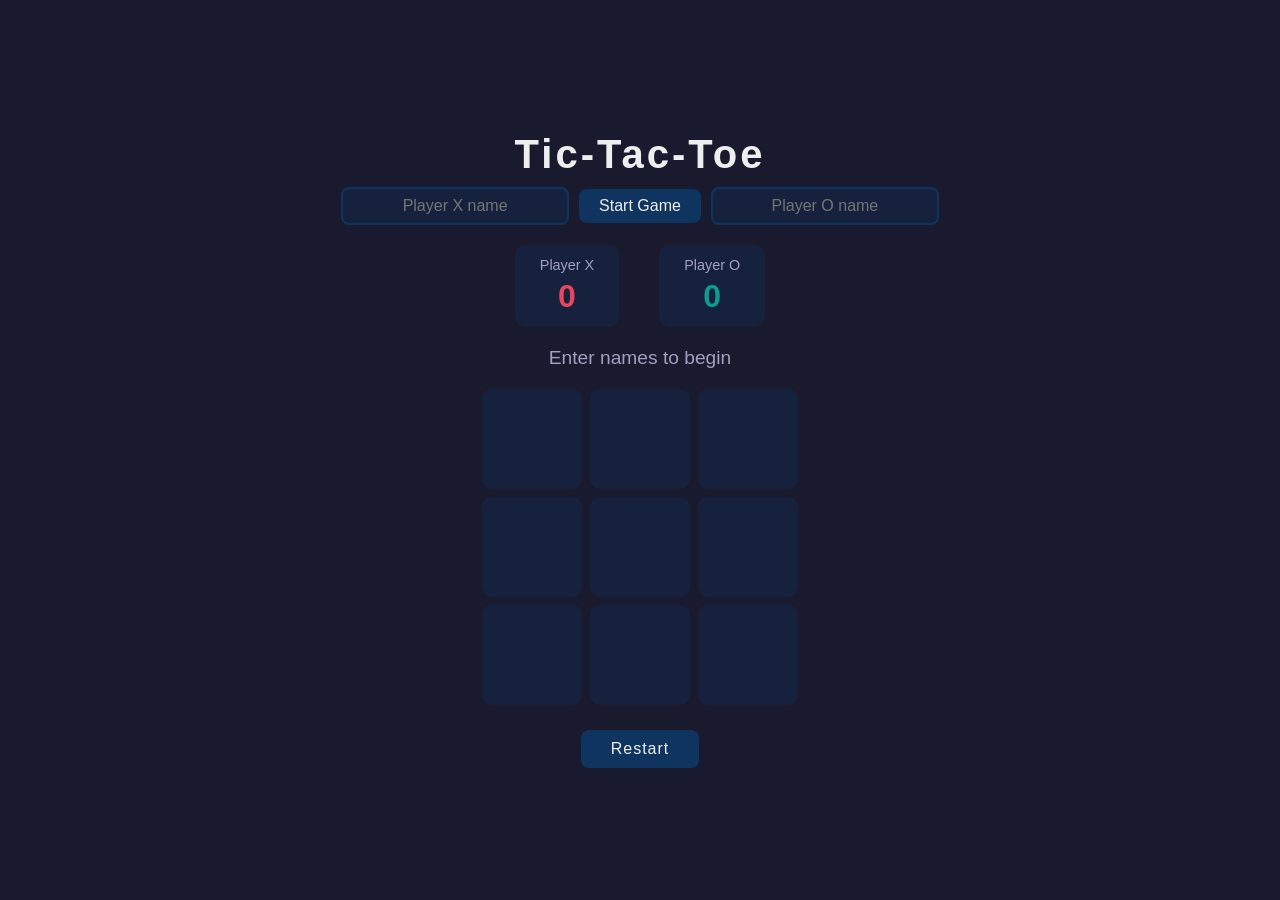
==== tic-tac-toe/tic-tac-toe.html @ 4f0cb901 "base inputs" ====
<!DOCTYPE html>
<html lang="en">
    <head>
    <meta charset="UTF-8" />
    <meta name="viewport" content="width=device-width, initial-scale=1.0"/>
    <title>Tic-Tac-Toe</title>
    <link rel="stylesheet" href="tic-tac-toe.css" />
    </head>
    <body>

    <h1>Tic-Tac-Toe</h1>

    <div id="name-inputs">
    <input type="text" id="name-x" placeholder="Player X name" maxlength="12"/>
    <button id="start-btn">Start Game</button>
    <input type="text" id="name-o" placeholder="Player O name" maxlength="12"/>
    </div>

    <div id="scoreboard">
    <div class="score-card">
        <span id="label-x">Player X</span>
        <span id="score-x">0</span>
    </div>
    <div class="score-card">
        <span id="label-o">Player O</span>
        <span id="score-o">0</span>
    </div>
    </div>

    <div id="status">Enter names to begin</div>

    <div id="board">
        <div class="cell" data-index="0"></div>
        <div class="cell" data-index="1"></div>
        <div class="cell" data-index="2"></div>
        <div class="cell" data-index="3"></div>
        <div class="cell" data-index="4"></div>
        <div class="cell" data-index="5"></div>
        <div class="cell" data-index="6"></div>
        <div class="cell" data-index="7"></div>
        <div class="cell" data-index="8"></div>
    </div>

    <button id="reset">Restart</button>

    <script src="tic-tac-toe.js"></script>
    </body>
</html>
---- tic-tac-toe/tic-tac-toe.css ----
* {
  margin: 0;
  padding: 0;
  box-sizing: border-box;
}

body {
  display: flex;
  flex-direction: column;
  align-items: center;
  justify-content: center;
  min-height: 100vh;
  background-color: #1a1a2e;
  font-family: 'Segoe UI', sans-serif;
  color: #eee;
}

h1 {
  font-size: 2.5rem;
  margin-bottom: 10px;
  letter-spacing: 3px;
}

#status {
  font-size: 1.2rem;
  margin-bottom: 20px;
  color: #a0a0c0;
}

#board {
  display: grid;
  grid-template-columns: repeat(3, 100px);
  grid-template-rows: repeat(3, 100px);
  gap: 8px;
}

.cell {
  background-color: #16213e;
  border-radius: 10px;
  display: flex;
  align-items: center;
  justify-content: center;
  font-size: 2.5rem;
  font-weight: bold;
  cursor: pointer;
  transition: background-color 0.2s ease;
}

.cell:hover {
  background-color: #0f3460;
}

.cell.x {
  color: #e94560;
}

.cell.o {
  color: #0f9b8e;
}

#reset {
  margin-top: 25px;
  padding: 10px 30px;
  font-size: 1rem;
  background-color: #0f3460;
  color: #eee;
  border: none;
  border-radius: 8px;
  cursor: pointer;
  letter-spacing: 1px;
  transition: background-color 0.2s ease;
}

#reset:hover {
  background-color: #e94560;
}

.cell.winner {
  background-color: #0f3460;
  animation: pulse 0.5s infinite alternate;
}

@keyframes pulse {
  from { transform: scale(1); }
  to   { transform: scale(1.1); }
}

#name-inputs {
  display: flex;
  gap: 10px;
  margin-bottom: 20px;
  align-items: center;
}

#name-inputs input {
  padding: 8px 12px;
  border-radius: 8px;
  border: 2px solid #0f3460;
  background-color: #16213e;
  color: #eee;
  font-size: 1rem;
  outline: none;
  transition: border-color 0.2s ease;
  text-align: center;
}

#name-inputs input:focus {
  border-color: #e94560;
}

#start-btn {
  padding: 8px 20px;
  font-size: 1rem;
  background-color: #0f3460;
  color: #eee;
  border: none;
  border-radius: 8px;
  cursor: pointer;
  transition: background-color 0.2s ease;
}

#start-btn:hover {
  background-color: #e94560;
}

#scoreboard {
  display: flex;
  gap: 40px;
  margin-bottom: 20px;
}

.score-card {
  display: flex;
  flex-direction: column;
  align-items: center;
  background-color: #16213e;
  padding: 12px 25px;
  border-radius: 10px;
  min-width: 100px;
}

.score-card span:first-child {
  font-size: 0.9rem;
  color: #a0a0c0;
  margin-bottom: 5px;
}

.score-card span:last-child {
  font-size: 2rem;
  font-weight: bold;
}

#score-x { color: #e94560; }
#score-o { color: #0f9b8e; }
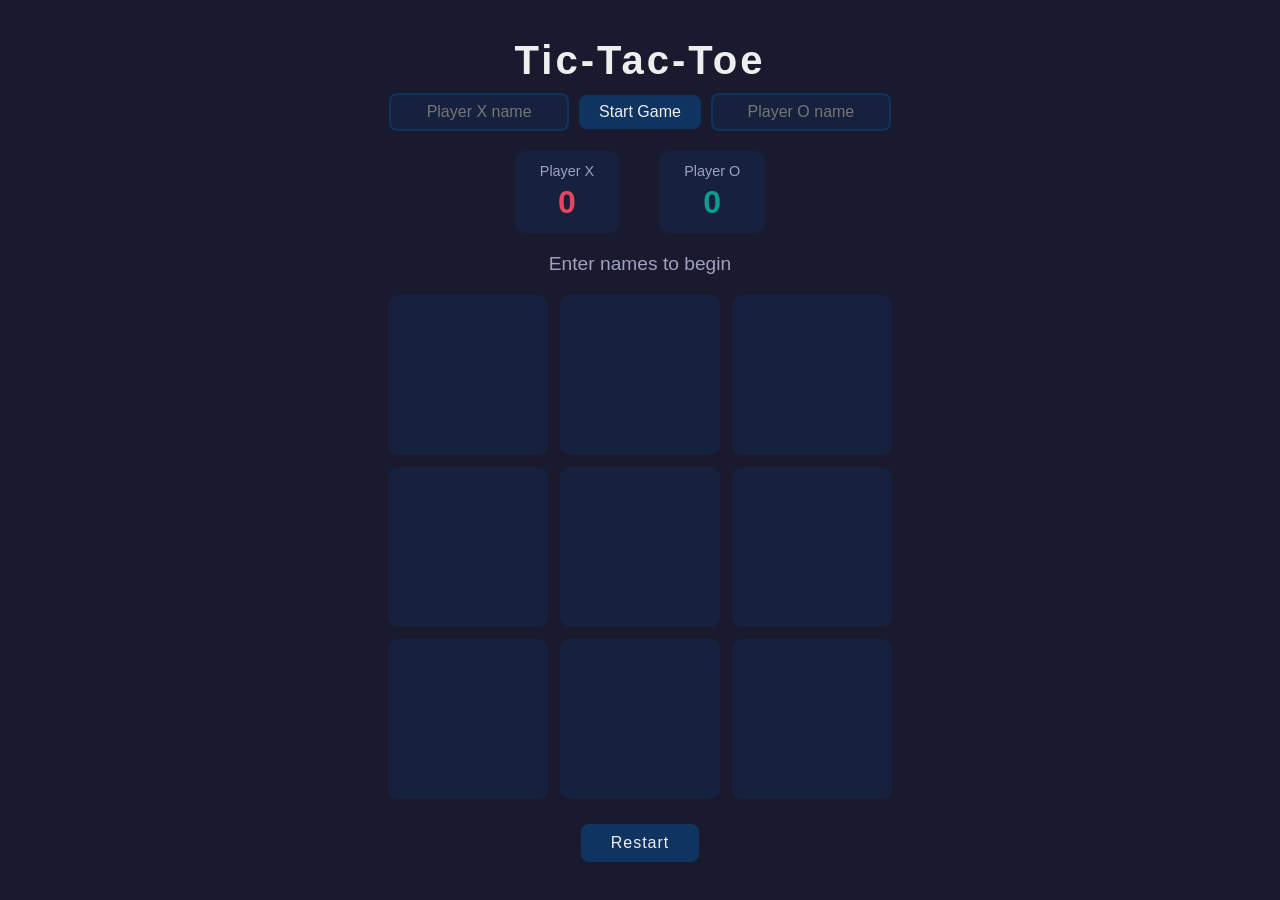
==== commit a3ab756c: "tic-tac-toe color add + main page json load" ====
--- a/tic-tac-toe/tic-tac-toe.html
+++ b/tic-tac-toe/tic-tac-toe.html
@@ -11,9 +11,9 @@
     <h1>Tic-Tac-Toe</h1>
 
     <div id="name-inputs">
-    <input type="text" id="name-x" placeholder="Player X name" maxlength="12"/>
-    <button id="start-btn">Start Game</button>
-    <input type="text" id="name-o" placeholder="Player O name" maxlength="12"/>
+        <input type="text" id="name-x" placeholder="Player X name" maxlength="12"/>
+        <button id="start-btn">Start Game</button>
+        <input type="text" id="name-o" placeholder="Player O name" maxlength="12"/>
     </div>
 
     <div id="scoreboard">
--- a/tic-tac-toe/tic-tac-toe.css
+++ b/tic-tac-toe/tic-tac-toe.css
@@ -10,28 +10,33 @@
   align-items: center;
   justify-content: center;
   min-height: 100vh;
+  padding: 20px;
   background-color: #1a1a2e;
   font-family: 'Segoe UI', sans-serif;
   color: #eee;
 }
 
 h1 {
-  font-size: 2.5rem;
+  font-size: clamp(1.5rem, 5vw, 2.5rem); /* scales between 1.5rem and 2.5rem */
   margin-bottom: 10px;
   letter-spacing: 3px;
+  text-align: center;
 }
 
 #status {
-  font-size: 1.2rem;
+  font-size: clamp(0.95rem, 3vw, 1.2rem);
   margin-bottom: 20px;
   color: #a0a0c0;
+  text-align: center;
 }
+
+/* ── Board ── */
 
 #board {
   display: grid;
-  grid-template-columns: repeat(3, 100px);
-  grid-template-rows: repeat(3, 100px);
-  gap: 8px;
+  grid-template-columns: repeat(3, min(22vmin, 160px));
+  grid-template-rows:    repeat(3, min(22vmin, 160px));
+  gap: clamp(4px, 1.5vmin, 12px);
 }
 
 .cell {
@@ -40,40 +45,37 @@
   display: flex;
   align-items: center;
   justify-content: center;
-  font-size: 2.5rem;
+  font-size: clamp(1.4rem, 8vmin, 3.5rem);
   font-weight: bold;
   cursor: pointer;
   transition: background-color 0.2s ease;
+}
+
+/* ── Tablet ── */
+@media (min-width: 600px) and (max-width: 1024px) {
+  #board {
+    grid-template-columns: repeat(3, min(25vmin, 180px));
+    grid-template-rows:    repeat(3, min(25vmin, 180px));
+    gap: 10px;
+  }
+
+  .cell {
+    font-size: clamp(2rem, 9vmin, 4rem);
+  }
+
+  h1 { font-size: 2.4rem; }
+
+  #status { font-size: 1.2rem; }
+
+  .score-card span:last-child { font-size: 2rem; }
 }
 
 .cell:hover {
   background-color: #0f3460;
 }
 
-.cell.x {
-  color: #e94560;
-}
-
-.cell.o {
-  color: #0f9b8e;
-}
-
-#reset {
-  margin-top: 25px;
-  padding: 10px 30px;
-  font-size: 1rem;
-  background-color: #0f3460;
-  color: #eee;
-  border: none;
-  border-radius: 8px;
-  cursor: pointer;
-  letter-spacing: 1px;
-  transition: background-color 0.2s ease;
-}
-
-#reset:hover {
-  background-color: #e94560;
-}
+.cell.x { color: #e94560; }
+.cell.o { color: #0f9b8e; }
 
 .cell.winner {
   background-color: #0f3460;
@@ -85,11 +87,25 @@
   to   { transform: scale(1.1); }
 }
 
+/* ── Name inputs ── */
+
 #name-inputs {
   display: flex;
   gap: 10px;
   margin-bottom: 20px;
   align-items: center;
+  justify-content: center;
+}
+
+/* On narrow screens: inputs share the top row, button drops below both */
+@media (max-width: 480px) {
+  #name-inputs {
+    flex-wrap: wrap;
+  }
+
+  #name-x    { order: 1; }
+  #name-o    { order: 2; }
+  #start-btn { order: 3; flex-basis: 100%; } /* full width forces its own row, centered by justify-content */
 }
 
 #name-inputs input {
@@ -98,19 +114,24 @@
   border: 2px solid #0f3460;
   background-color: #16213e;
   color: #eee;
-  font-size: 1rem;
+  font-size: clamp(0.85rem, 2.5vw, 1rem);
   outline: none;
   transition: border-color 0.2s ease;
   text-align: center;
+  width: clamp(120px, 30vw, 180px);
 }
 
-#name-inputs input:focus {
+#name-x:focus {
   border-color: #e94560;
+}
+
+#name-o:focus {
+  border-color: #0f9b8e;
 }
 
 #start-btn {
   padding: 8px 20px;
-  font-size: 1rem;
+  font-size: clamp(0.85rem, 2.5vw, 1rem);
   background-color: #0f3460;
   color: #eee;
   border: none;
@@ -120,12 +141,14 @@
 }
 
 #start-btn:hover {
-  background-color: #e94560;
+  background-color: #0f9b8e;
 }
+
+/* ── Scoreboard ── */
 
 #scoreboard {
   display: flex;
-  gap: 40px;
+  gap: clamp(15px, 5vw, 40px);
   margin-bottom: 20px;
 }
 
@@ -134,21 +157,40 @@
   flex-direction: column;
   align-items: center;
   background-color: #16213e;
-  padding: 12px 25px;
+  padding: clamp(8px, 2vw, 12px) clamp(14px, 4vw, 25px);
   border-radius: 10px;
-  min-width: 100px;
+  min-width: 80px;
 }
 
 .score-card span:first-child {
-  font-size: 0.9rem;
+  font-size: clamp(0.75rem, 2vw, 0.9rem);
   color: #a0a0c0;
   margin-bottom: 5px;
 }
 
 .score-card span:last-child {
-  font-size: 2rem;
+  font-size: clamp(1.4rem, 5vw, 2rem);
   font-weight: bold;
 }
 
 #score-x { color: #e94560; }
-#score-o { color: #0f9b8e; }+#score-o { color: #0f9b8e; }
+
+/* ── Reset button ── */
+
+#reset {
+  margin-top: 25px;
+  padding: 10px 30px;
+  font-size: clamp(0.85rem, 2.5vw, 1rem);
+  background-color: #0f3460;
+  color: #eee;
+  border: none;
+  border-radius: 8px;
+  cursor: pointer;
+  letter-spacing: 1px;
+  transition: background-color 0.2s ease;
+}
+
+#reset:hover {
+  background-color: #0f9b8e;
+}
